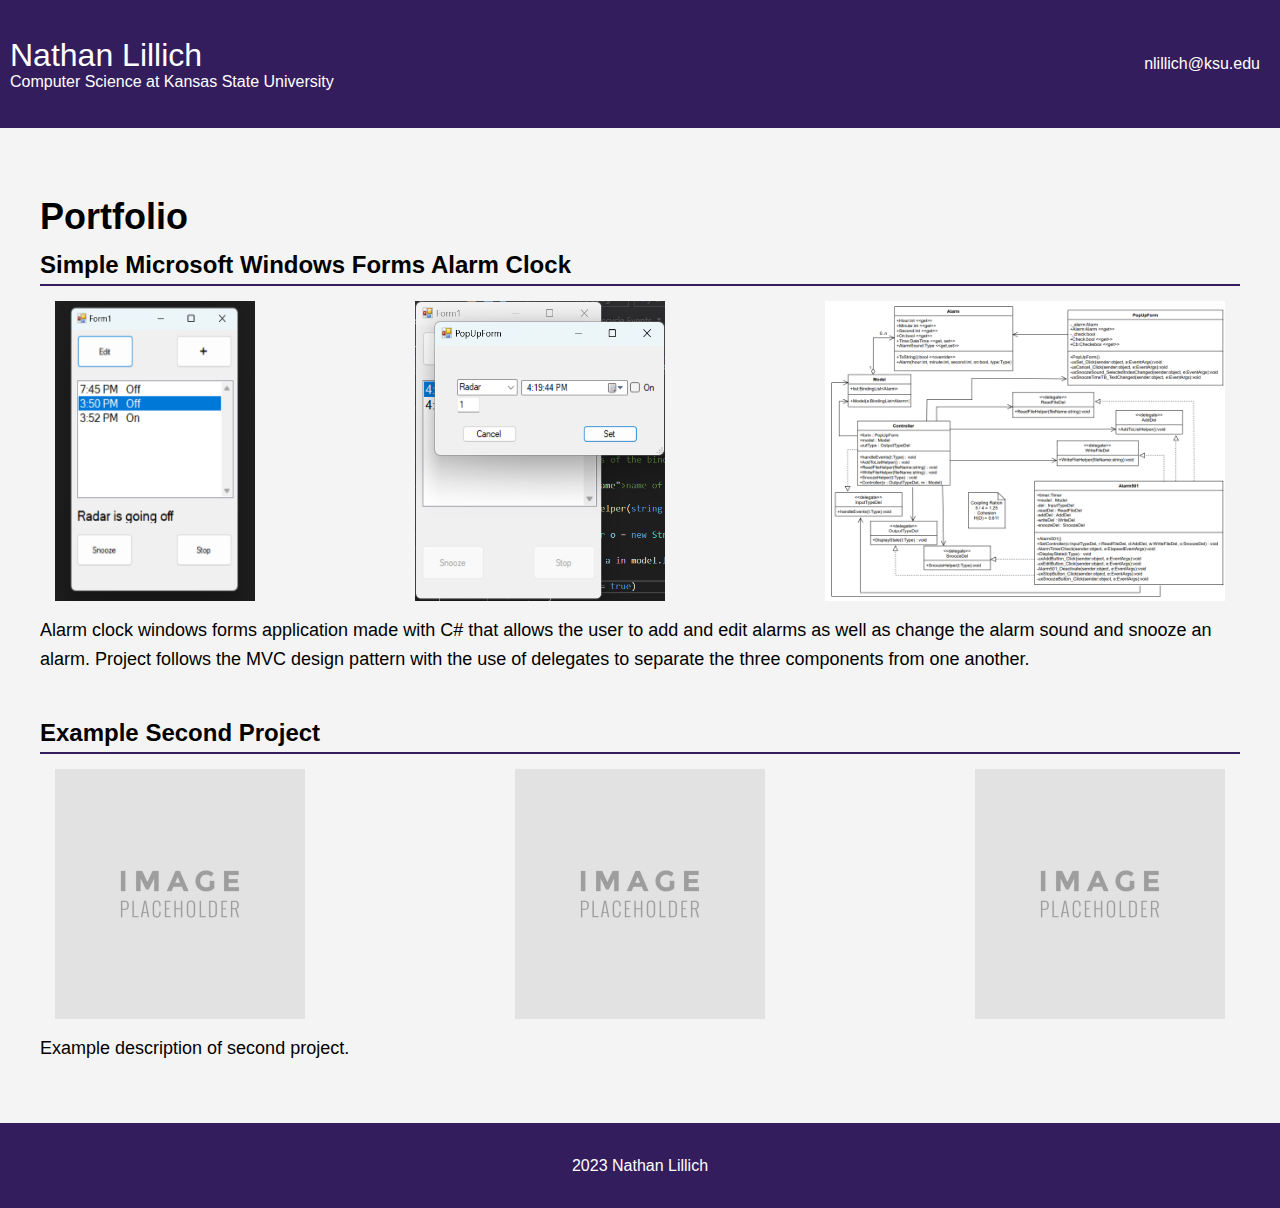
==== index.html @ 6043933e "initial commit" ====
<!DOCTYPE html>
<html lang="en">
<head>
    <meta charset="UTF-8">
    <meta name="viewport" content="width=device-width, initial-scale=1.0">
    <title>Your Portfolio</title>
    <link rel="stylesheet" href="style.css">
</head>
<body>
    <header>
        <ul class="left">
            <li class="left">Nathan Lillich</li>
            <li class="position">Computer Science at Kansas State University</li>
        </ul>
        <ul class="list">
            <li><a href="mailto:nlillich@ksu.edu"></a>nlillich@ksu.edu</li>
        </ul>
    </header>

    <section id="portfolio">
        <div class="container">
            <h1>Portfolio</h1>
            <h2 class="borders">Simple Microsoft Windows Forms Alarm Clock</h2>
            <div class="portfolio-item">
                <img src="images/display.png" alt="display" class="img-1">
                <img src="images/editing.png" alt="editing" class="img-3">
                <img src="images/diagram.png" alt="diagram" class="img-2">
            </div>
            <div class="description">
                <p>Alarm clock windows forms application made with C# that allows the user to add and edit alarms as well as 
                    change the alarm sound and snooze an alarm. Project follows the MVC design pattern with the use of delegates 
                    to separate the three components from one another.
                </p>
            </div>
        </div>
        <div class="container">
            <h2 class="borders">Example Second Project</h2>
            <div class="portfolio-item">
                <img src="images/placeholder.jpg" alt="placeholder" class="img-4">
                <img src="images/placeholder.jpg" alt="placeholder" class="img-5">
                <img src="images/placeholder.jpg" alt="placeholder" class="img-6">
            </div>
            <div class="description">
                <p>Example description of second project.
                </p>
            </div>
        </div>
    </section>

    <footer>
        <div class="container">
            <p>2023 Nathan Lillich</p>
        </div>
    </footer>
</body>
</html>
---- style.css ----
body, h1, h2, p {
    margin: 0;
    padding: 0;
}

body {
    font-family: Arial, sans-serif;
    background-color: #f4f4f4;
    line-height: 1.6;
}

.container {
    max-width: 1200px;
    margin: 0 auto;
    padding: 20px;
}

header {
    background-color: #341d5c;
    color: #fff;
    justify-content: space-between;
    display: flex;
    align-items: center;
    padding: 5px 0;
    font-size: 16px;
    font-family: Impact, Haettenschweiler, 'Arial Narrow Bold', sans-serif;
}

.left {
    font-size: 32px;
    color: #fff;
    display: block;
    padding: 5px;
    line-height: .5;
}

.position {
    font-size: 16px;
    padding: 5px;
}

.list {
    text-align: right;
}

header ul {
    list-style: none;
}

header ul li {
    display: inline;
    margin-right: 20px;
}

header ul li a {
    text-decoration: none;
    color: #c0bebe;
}

section {
    padding: 40px 0;
    text-align: left;
}

section h1 {
    font-size: 36px;
}

section p {
    font-size: 18px;
}

.portfolio-item {
    margin: 5px;
    display: flex;
    display: flex;
    justify-content: space-between;
    align-items: center;
}

.img-1 {
    width: 200px;
    height: 300px;
    padding: 10px;
}

.img-3 {
    width: 250px;
    height: 300px;
    padding: 10px;
}

.img-2 {
    width: 400px;
    height: 300px;
    padding: 10px;
}

.img-4  {
    width: 250px;
    height: 250px;
    padding: 10px;
}

.img-5 {
    width: 250px;
    height: 250px;
    padding: 10px;
}

.img-6 {
    width: 250px;
    height: 250px;
    padding: 10px;
}

.borders {
    border-bottom: 2px solid #341d5c;
}

.portfolio-item img {
    max-width: 100%;
}

footer {
    background-color: #341d5c;
    color: #fff;
    text-align: center;
    padding: 10px 0;
}


@media (max-width: 768px) {
    header ul {
        text-align: center;
        margin-top: 10px;
    }
    header ul li {
        display: block;
        margin-bottom: 10px;
    }
}
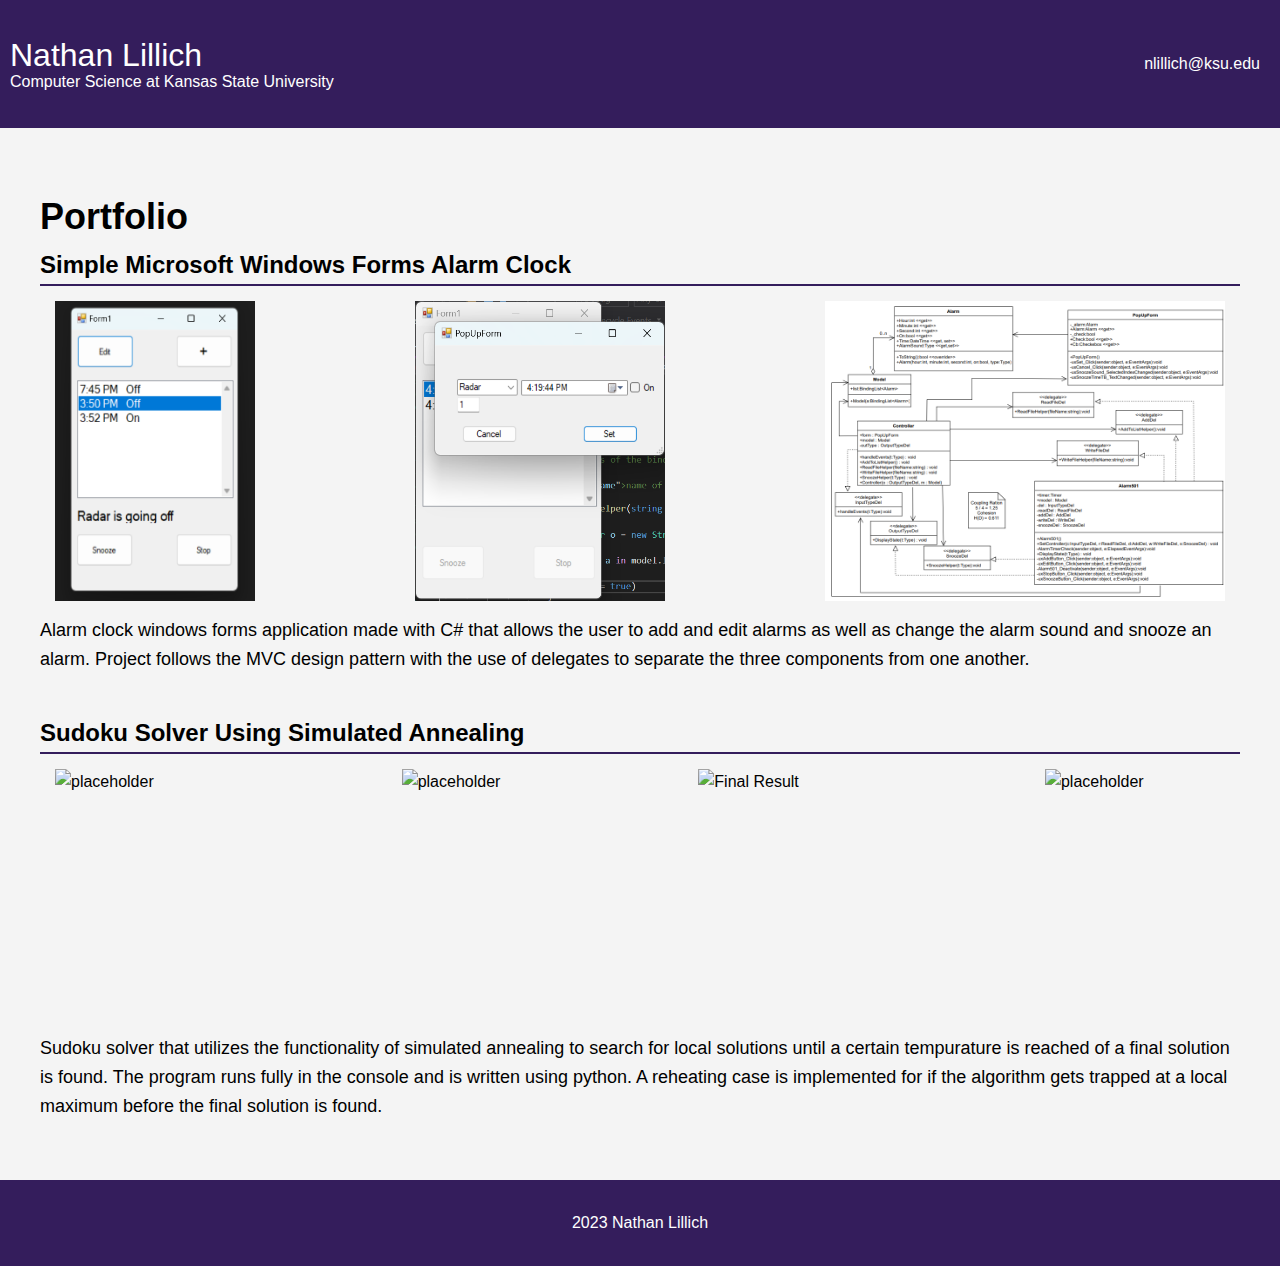
==== commit a545cb83: "Update/Updated-Project2" ====
--- a/index.html
+++ b/index.html
@@ -34,14 +34,19 @@
             </div>
         </div>
         <div class="container">
-            <h2 class="borders">Example Second Project</h2>
+            <h2 class="borders">Sudoku Solver Using Simulated Annealing</h2>
             <div class="portfolio-item">
-                <img src="images/placeholder.jpg" alt="placeholder" class="img-4">
-                <img src="images/placeholder.jpg" alt="placeholder" class="img-5">
-                <img src="images/placeholder.jpg" alt="placeholder" class="img-6">
+                <img src="images/InitialPuzzle.png" alt="placeholder" class="img-4">
+                <img src="images/TemperatureExample.png" alt="placeholder" class="img-5">
+                <img src="images/FinalResult.png" alt="Final Result" class="img-4">
+                <img src="images/reheatingExample1.png" alt="placeholder" class="img-5">
             </div>
             <div class="description">
-                <p>Example description of second project.
+                <p>
+                    Sudoku solver that utilizes the functionality of simulated annealing to search for local solutions 
+                    until a certain tempurature is reached of a final solution is found. The program runs fully in the console
+                     and is written using python. A reheating case is implemented for if the algorithm gets trapped at 
+                     a local maximum before the final solution is found.
                 </p>
             </div>
         </div>
--- a/style.css
+++ b/style.css
@@ -97,22 +97,17 @@
 }
 
 .img-4  {
-    width: 250px;
+    width: 230px;
     height: 250px;
     padding: 10px;
 }
 
 .img-5 {
-    width: 250px;
+    width: 180px;
     height: 250px;
     padding: 10px;
 }
 
-.img-6 {
-    width: 250px;
-    height: 250px;
-    padding: 10px;
-}
 
 .borders {
     border-bottom: 2px solid #341d5c;
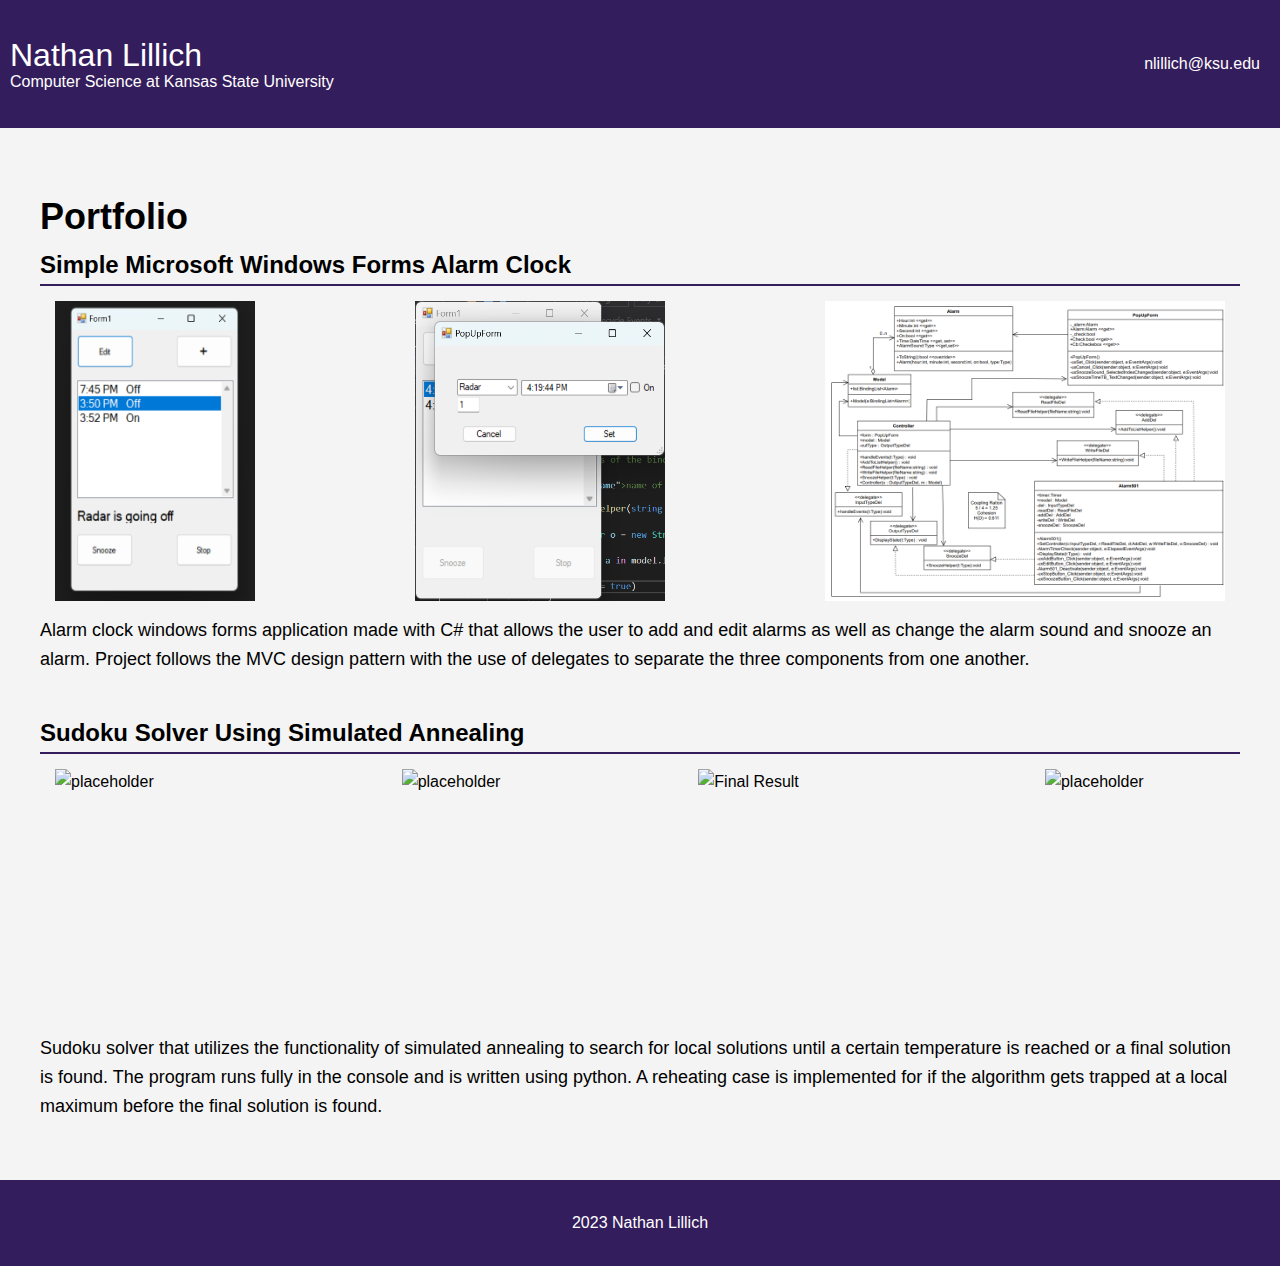
==== commit eb328254: "Update/Fixed-Error" ====
--- a/index.html
+++ b/index.html
@@ -44,7 +44,7 @@
             <div class="description">
                 <p>
                     Sudoku solver that utilizes the functionality of simulated annealing to search for local solutions 
-                    until a certain tempurature is reached of a final solution is found. The program runs fully in the console
+                    until a certain temperature is reached or a final solution is found. The program runs fully in the console
                      and is written using python. A reheating case is implemented for if the algorithm gets trapped at 
                      a local maximum before the final solution is found.
                 </p>
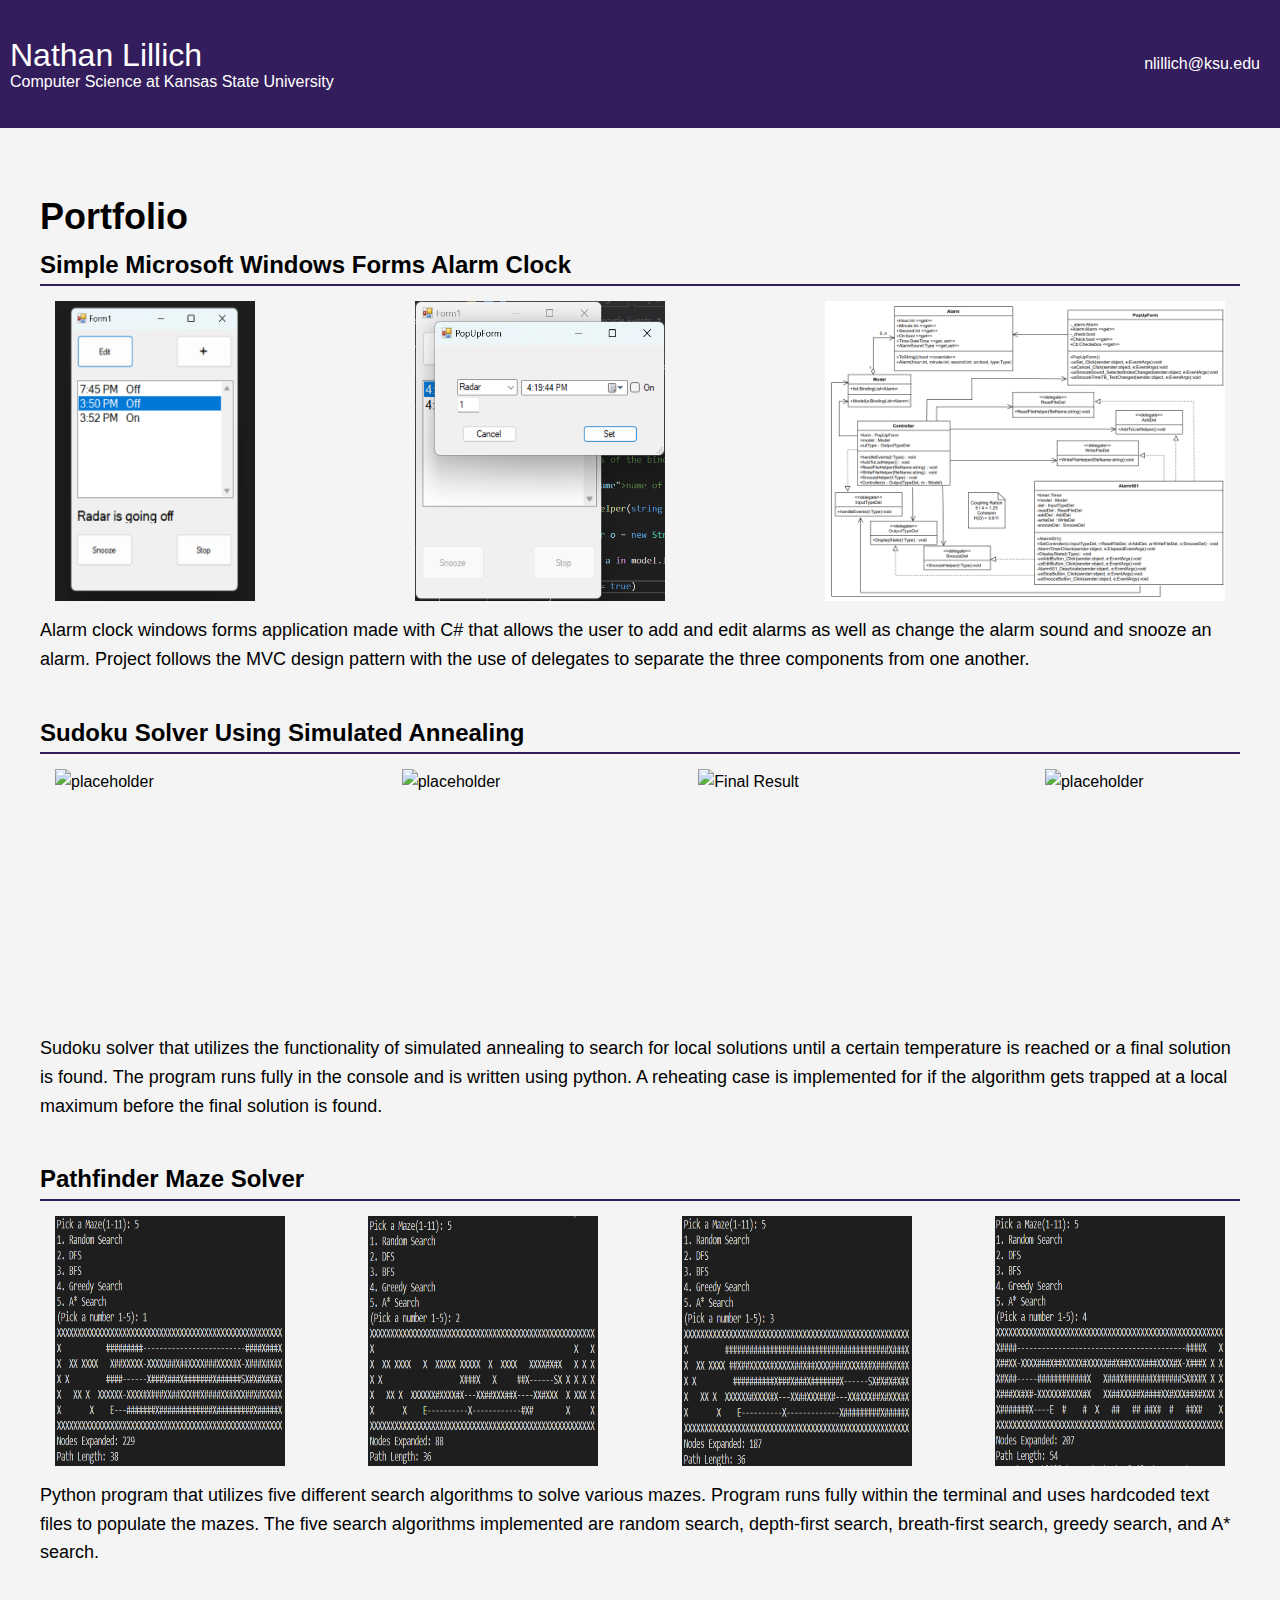
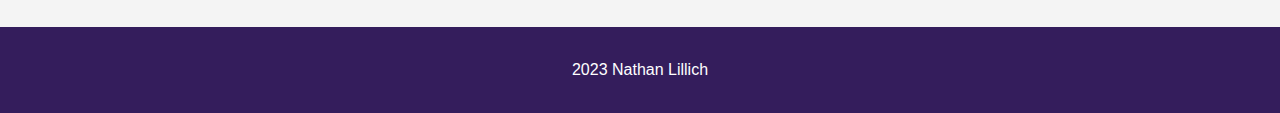
==== commit be5b368b: "Project3" ====
--- a/index.html
+++ b/index.html
@@ -50,6 +50,22 @@
                 </p>
             </div>
         </div>
+        <div class="container">
+            <h2 class="borders">Pathfinder Maze Solver</h2>
+            <div class="portfolio-item">
+                <img src="images/randomSearch.png" alt="placeholder" class="img-4">
+                <img src="images/DFS.png" alt="placeholder" class="img-4">
+                <img src="images/BFS.png" alt="placeholder" class="img-4">
+                <img src="images/greedySearch.png" alt="placeholder" class="img-4">
+            </div>
+            <div class="description">
+                <p>
+                    Python program that utilizes five different search algorithms to solve various mazes. Program runs 
+                    fully within the terminal and uses hardcoded text files to populate the mazes. The five search algorithms 
+                    implemented are random search, depth-first search, breath-first search, greedy search, and A* search.
+                </p>
+            </div>
+        </div>
     </section>
 
     <footer>
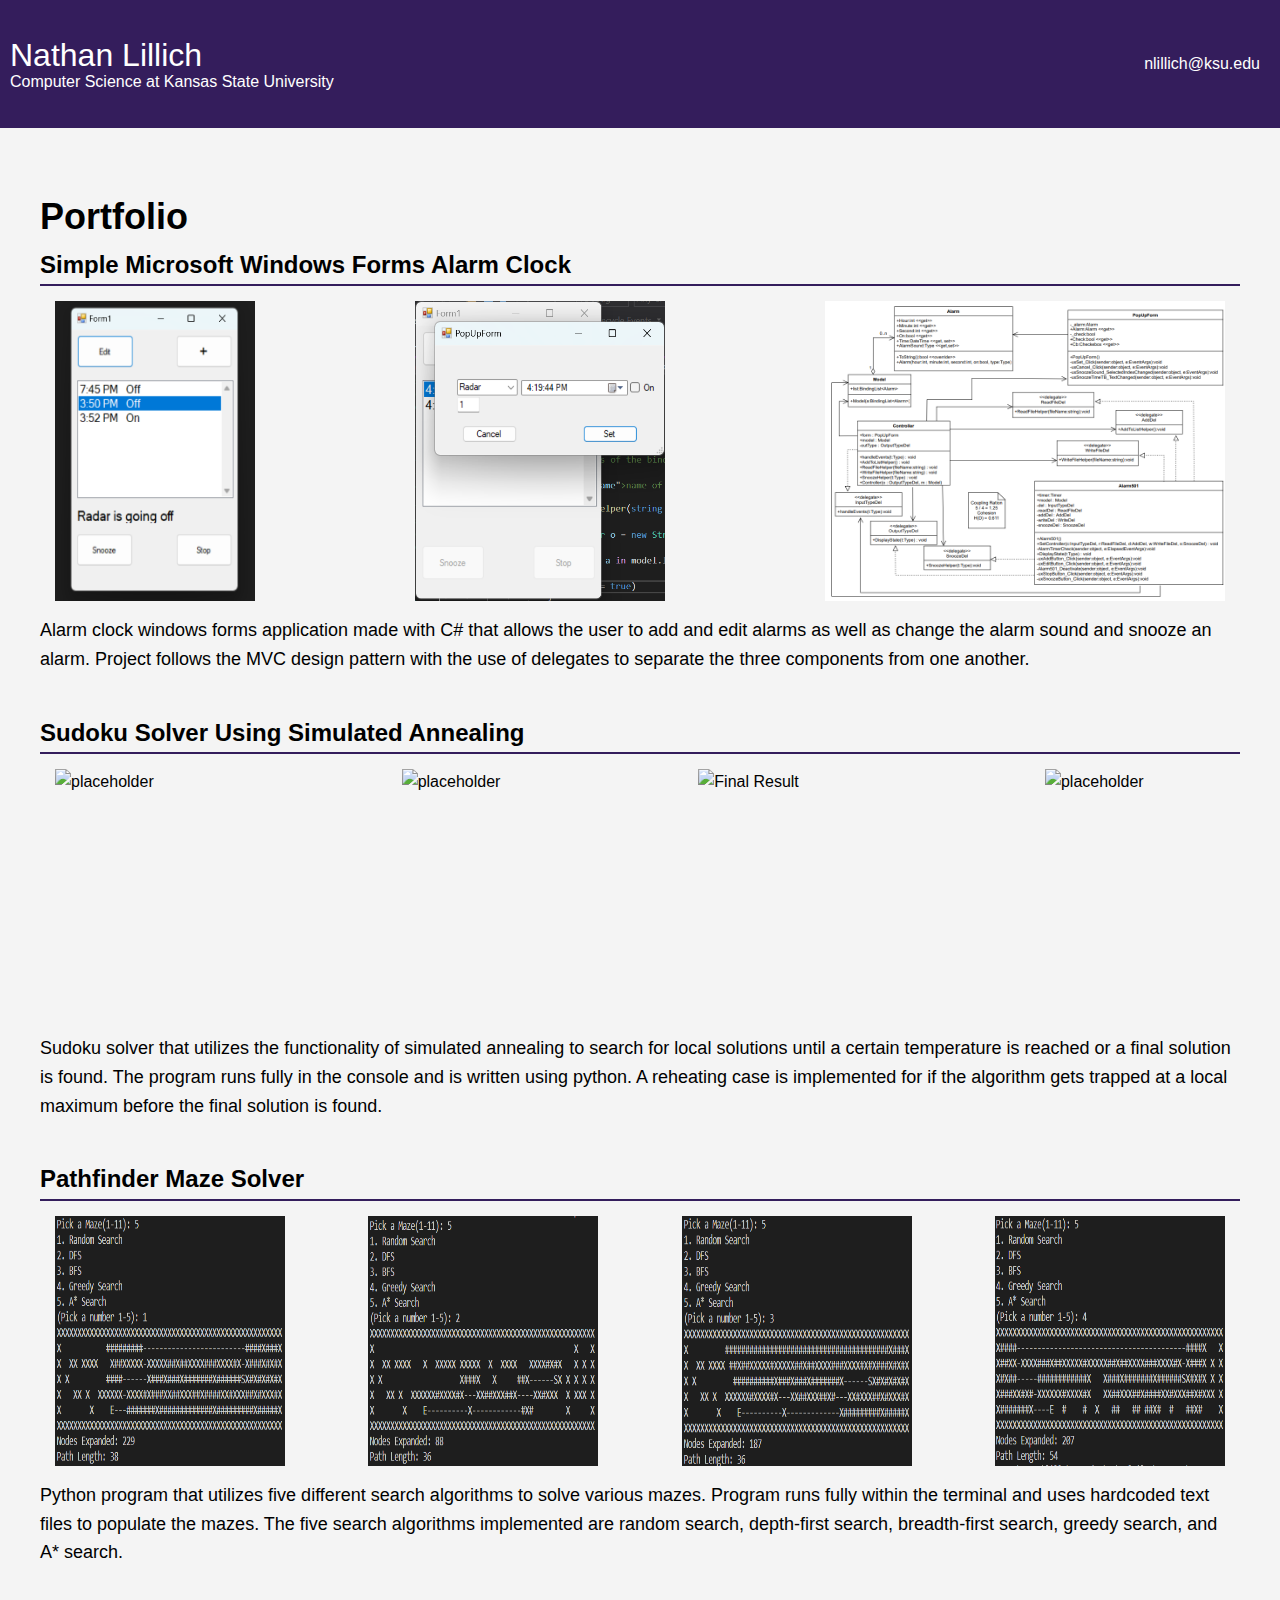
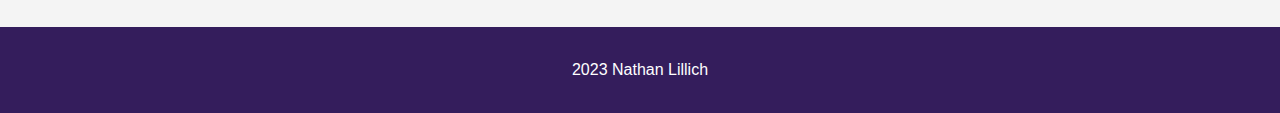
==== commit 22377b7e: "error update" ====
--- a/index.html
+++ b/index.html
@@ -62,7 +62,7 @@
                 <p>
                     Python program that utilizes five different search algorithms to solve various mazes. Program runs 
                     fully within the terminal and uses hardcoded text files to populate the mazes. The five search algorithms 
-                    implemented are random search, depth-first search, breath-first search, greedy search, and A* search.
+                    implemented are random search, depth-first search, breadth-first search, greedy search, and A* search.
                 </p>
             </div>
         </div>
